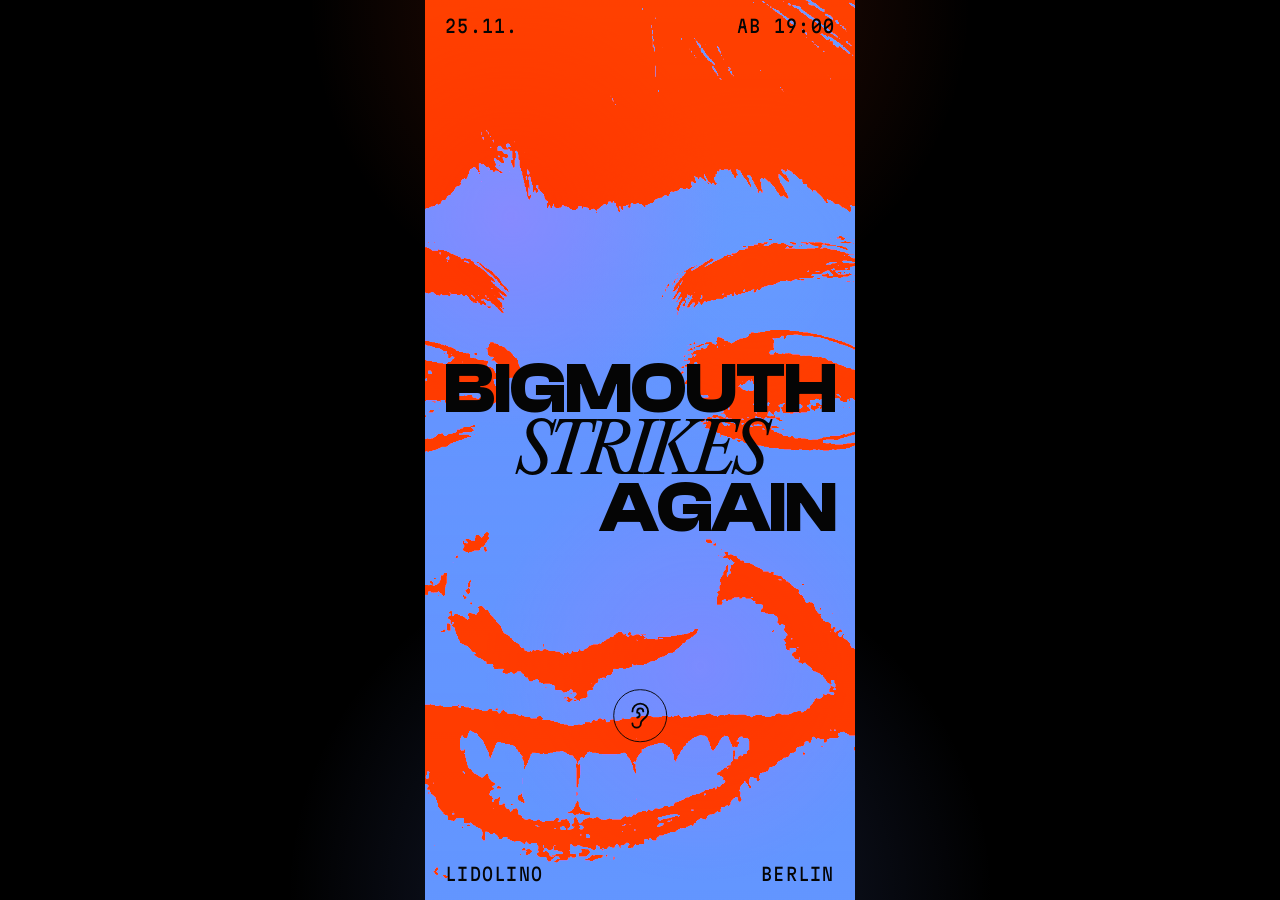
==== index.html @ bb535a6c "Prepare party invite site for deployment" ====
<!DOCTYPE html>
<html lang="de">
  <head>
    <meta charset="UTF-8" />
    <meta name="viewport" content="width=device-width, initial-scale=1.0" />
    <title>Dana Party Invite</title>
    <meta
      name="description"
      content="Mobile-first Einladungskarte fuer Danas Party."
    />
    <link rel="stylesheet" href="./styles.css" />
  </head>
  <body>
    <audio
      id="bg-audio"
      loop
      playsinline
      webkit-playsinline
      preload="auto"
      aria-hidden="true"
    >
      <source
        src="./assets/audio/bigmouth-strikes-again.mp3"
        type="audio/mpeg"
      />
    </audio>
    <div class="desktop-frame">
      <main class="invite-shell">
        <section class="panel hero-panel" id="hero">
          <div class="panel-face face-left" aria-hidden="true"></div>
          <img
            class="hero-face-image"
            src="./assets/images/face-final-v2.png"
            alt=""
            aria-hidden="true"
          />
          <div class="panel-copy hero-copy">
            <div class="hero-meta-row">
              <p class="hero-meta hero-date martian-mono">25.11.</p>
              <p class="hero-meta hero-time martian-mono">AB 19:00</p>
            </div>
            <div class="hero-stage">
              <h1 class="hero-title">
                <span>BIGMOUTH</span>
                <span class="editorial">STRIKES</span>
                <span>AGAIN</span>
              </h1>
              <p class="hero-note hero-note-primary editorial">
                <span class="hero-note-line hero-note-line-first">ES&nbsp;WIRD&nbsp;WAVY,</span>
                <span class="hero-note-line">PUNKIG,</span>
                <span class="hero-note-line">UND EIN</span>
                <span class="hero-note-line">BISSCHEN</span>
                <span class="hero-note-line">GUILTY</span>
              </p>
              <p class="hero-note hero-note-secondary editorial">
                <span class="hero-note-line">FIRST SET</span>
                <span class="hero-note-line">21:00</span>
              </p>
              <button
                class="music-trigger"
                id="music-trigger"
                type="button"
                aria-label="Musik starten"
                aria-pressed="false"
              >
                <svg
                  class="music-trigger__icon"
                  viewBox="0 0 24 24"
                  aria-hidden="true"
                >
                  <path
                    d="M6 8.5a6.5 6.5 0 1 1 13 0c0 6-6 6-6 10a3.5 3.5 0 1 1-7 0"
                  />
                  <path
                    d="M15 8.5a2.5 2.5 0 0 0-5 0v1a2 2 0 1 1 0 4"
                  />
                </svg>
              </button>
            </div>
            <div class="hero-meta-row">
              <p class="hero-meta hero-location martian-mono">LIDOLINO</p>
              <p class="hero-meta hero-city martian-mono">BERLIN</p>
            </div>
          </div>
        </section>
      </main>
    </div>
    <script>
      const bgAudio = document.getElementById("bg-audio");
      const musicTrigger = document.getElementById("music-trigger");

      if (bgAudio && musicTrigger) {
        bgAudio.volume = 0.28;
        let audioContext;

        const setMusicState = (isPlaying) => {
          musicTrigger.classList.toggle("is-active", isPlaying);
          musicTrigger.setAttribute("aria-pressed", String(isPlaying));
        };

        const toggleAudio = async () => {
          try {
            if (!audioContext) {
              const AudioContextClass =
                window.AudioContext || window.webkitAudioContext;

              if (AudioContextClass) {
                audioContext = new AudioContextClass();
              }
            }

            if (audioContext && audioContext.state === "suspended") {
              await audioContext.resume();
            }

            if (!bgAudio.paused) {
              bgAudio.pause();
              setMusicState(false);
              return;
            }

            await bgAudio.play();
            setMusicState(true);
          } catch (error) {
            setMusicState(false);
          }
        };

        bgAudio.addEventListener("play", () => setMusicState(true));
        bgAudio.addEventListener("pause", () => setMusicState(false));
        musicTrigger.addEventListener("click", toggleAudio);
        setMusicState(false);
      }
    </script>
  </body>
</html>
---- styles.css ----
@font-face {
  font-family: "Clash Display";
  src: url("./assets/fonts/clash/ClashDisplay-Variable.ttf") format("truetype");
  font-weight: 200 700;
  font-style: normal;
}

@font-face {
  font-family: "PP Editorial";
  src: url("./assets/fonts/pp-editorial/PPEditorialNew-Regular.otf")
    format("opentype");
  font-weight: 400;
  font-style: normal;
}

@font-face {
  font-family: "PP Editorial";
  src: url("./assets/fonts/pp-editorial/PPEditorialNew-Italic.otf")
    format("opentype");
  font-weight: 400;
  font-style: italic;
}

@font-face {
  font-family: "PP Editorial";
  src: url("./assets/fonts/pp-editorial/PPEditorialNew-Light.otf")
    format("opentype");
  font-weight: 300;
  font-style: normal;
}

@font-face {
  font-family: "PP Editorial";
  src: url("./assets/fonts/pp-editorial/PPEditorialNew-Ultrabold.otf")
    format("opentype");
  font-weight: 800;
  font-style: normal;
}

@font-face {
  font-family: "Martian Mono";
  src: url("./assets/fonts/martian-mono/MartianMono-Variable.ttf")
    format("truetype");
  font-weight: 100 800;
  font-style: normal;
  font-stretch: 75% 112.5%;
}

:root {
  --bg: #000000;
  --cyan: #6e8fff;
  --orange: #ff4a16;
  --cream: #f4e7d9;
  --ink: #050505;
  --cycle-duration: 11s;
  --shell-width: min(100vw, 430px);
  --shell-shadow: 0 0 0 1px rgba(255, 255, 255, 0.06), 0 22px 60px rgba(0, 0, 0, 0.65);
  --martian-wght: 400;
  --martian-wdth: 100;
}

* {
  box-sizing: border-box;
}

html {
  scroll-behavior: smooth;
  overflow-x: hidden;
}

body {
  margin: 0;
  min-height: 100vh;
  background:
    radial-gradient(circle at top, rgba(255, 74, 22, 0.2), transparent 30%),
    radial-gradient(circle at bottom, rgba(110, 143, 255, 0.22), transparent 32%),
    var(--bg);
  color: var(--ink);
  font-family: "Clash Display", sans-serif;
}

.martian-mono {
  font-family: "Martian Mono", monospace;
  font-weight: var(--martian-wght);
  font-stretch: calc(var(--martian-wdth) * 1%);
  font-variation-settings:
    "wght" var(--martian-wght),
    "wdth" var(--martian-wdth);
}

img {
  display: block;
  max-width: 100%;
}

.desktop-frame {
  display: flex;
  justify-content: center;
  min-height: 100svh;
}

.invite-shell {
  position: relative;
  width: var(--shell-width);
  min-height: 100svh;
  overflow: visible;
  container-type: inline-size;
}

.panel {
  position: relative;
  min-height: 100svh;
  padding: 18px;
  display: flex;
  align-items: flex-end;
  overflow: visible;
  isolation: isolate;
}

.panel::after {
  content: none;
}

.hero-panel {
  background: var(--cyan);
  overflow: hidden;
}

.hero-panel::before {
  content: "";
  position: absolute;
  inset: 0;
  z-index: 1;
  pointer-events: none;
  background:
    radial-gradient(circle at 20% 24%, rgba(255, 86, 36, 0.34), transparent 28%),
    radial-gradient(circle at 76% 30%, rgba(135, 154, 255, 0.24), transparent 26%),
    radial-gradient(circle at 64% 74%, rgba(255, 74, 22, 0.24), transparent 30%),
    linear-gradient(180deg, rgba(255, 255, 255, 0.08), rgba(255, 255, 255, 0) 32%, rgba(110, 143, 255, 0.12) 100%);
  mix-blend-mode: overlay;
  opacity: 0.98;
  -webkit-backdrop-filter: saturate(1.32) contrast(1.08) brightness(1.03);
  backdrop-filter: saturate(1.32) contrast(1.08) brightness(1.03);
}

.panel-face {
  display: none;
}

.panel-face::before {
  content: "";
  position: absolute;
  inset: -6%;
  background: var(--face-color, var(--orange));
  -webkit-mask-image: url("./assets/images/face-mask.png");
  mask-image: url("./assets/images/face-mask.png");
  -webkit-mask-repeat: no-repeat;
  mask-repeat: no-repeat;
  -webkit-mask-position: var(--mask-position, center);
  mask-position: var(--mask-position, center);
  -webkit-mask-size: var(--mask-size, cover);
  mask-size: var(--mask-size, cover);
}

.face-left {
  --face-color: var(--orange);
  --mask-position: 28% 24%;
  --mask-size: 118%;
}

.panel-copy {
  position: relative;
  z-index: 2;
  width: 100%;
  display: grid;
  gap: 14px;
  min-height: calc(100svh - 36px);
}

.hero-copy {
  --strikes-scale: 1;
  grid-template-rows: auto 1fr auto;
}

.hero-copy > * {
  position: relative;
  z-index: 1;
}

.hero-stage {
  --music-top-title: 66%;
  --music-top-body: 83%;
  position: relative;
  display: grid;
  align-self: stretch;
  align-items: center;
}

.hero-face-image {
  position: absolute;
  top: 50%;
  left: 50%;
  width: 135vw;
  max-width: none;
  height: 135svh;
  max-height: none;
  transform: translate(-50%, -50%);
  object-fit: contain;
  object-position: center;
  z-index: 0;
  pointer-events: none;
  animation: face-rotate 24s linear infinite;
}

.hero-stage > * {
  grid-area: 1 / 1;
}

.hero-meta-row {
  width: calc(100% - 1cqw);
  margin: 0 auto;
  display: flex;
  align-items: center;
  justify-content: space-between;
  gap: 16px;
}

.hero-meta {
  --martian-wght: 460;
  --martian-wdth: 100;
  margin: 0;
  font-size: clamp(0.82rem, 2.7vw, 0.98rem);
  line-height: 1;
  letter-spacing: 0.08em;
  text-transform: uppercase;
  white-space: nowrap;
  color: var(--ink);
  display: inline-block;
  transform: scaleY(1.14);
  transform-origin: center;
}

.hero-date,
.hero-location {
  text-align: left;
}

.hero-time,
.hero-city {
  text-align: right;
}

.eyebrow,
.hero-note {
  margin: 0;
  text-transform: uppercase;
  letter-spacing: 0.14em;
}

.eyebrow {
  font-size: 0.78rem;
  color: rgba(0, 0, 0, 0.72);
}

.hero-title,
.date-lockup,
.detail-title {
  margin: 0;
  line-height: 0.88;
}

.hero-title {
  display: grid;
  grid-template-columns: max-content;
  justify-content: center;
  gap: 0;
  font-size: clamp(2.7rem, 10.8vw, 4rem);
  letter-spacing: -0.06em;
  width: calc(100% - 6cqw);
  margin-inline: auto;
}

.hero-title span {
  display: block;
  opacity: 1;
  animation: hero-title-line-cycle var(--cycle-duration) cubic-bezier(0.35, 0, 0.2, 1) infinite;
}

.hero-title span:first-child,
.hero-title span:last-child {
  font-size: min(16.55cqw, 4.58rem);
  line-height: 0.88;
  letter-spacing: -0.015em;
  white-space: nowrap;
}

.hero-title span:first-child {
  justify-self: center;
  text-align: center;
  margin-bottom: 0.04em;
}

.hero-title span:nth-child(2) {
  justify-self: center;
  text-align: center;
  font-size: calc(1.08em * var(--strikes-scale));
  margin-bottom: -0.1em;
  animation-name: hero-title-strikes-cycle;
}

.hero-title span:last-child {
  justify-self: stretch;
  text-align: right;
}

.editorial {
  font-family: "PP Editorial", serif;
  font-style: italic;
  font-weight: 400;
}

.hero-note {
  width: calc(100% - 6cqw);
  max-width: none;
  margin-inline: auto;
  display: grid;
  justify-items: center;
  font-size: calc(clamp(2.45rem, 9.9vw, 3.7rem) * var(--strikes-scale));
  line-height: 0.88;
  letter-spacing: -0.06em;
  text-transform: none;
  color: var(--ink);
  opacity: 0;
}

.hero-note-primary {
  animation: hero-note-primary-cycle var(--cycle-duration) cubic-bezier(0.35, 0, 0.2, 1) infinite;
}

.hero-note-secondary {
  animation: hero-note-secondary-cycle var(--cycle-duration) cubic-bezier(0.35, 0, 0.2, 1) infinite;
}

.hero-note-line {
  display: block;
}

.hero-note-line-first {
  transform: translateX(-0.16em);
}

.music-trigger {
  position: absolute;
  left: 50%;
  top: var(--music-top-title);
  width: clamp(2.8rem, 10.5vw, 3.35rem);
  height: clamp(2.8rem, 10.5vw, 3.35rem);
  border: 1.6px solid rgba(5, 5, 5, 0.92);
  border-radius: 999px;
  background: transparent;
  color: var(--ink);
  display: grid;
  place-items: center;
  padding: 0;
  cursor: pointer;
  opacity: 0;
  transform: translate(-50%, -50%);
  animation: music-trigger-intro var(--cycle-duration) cubic-bezier(0.35, 0, 0.2, 1) 1 forwards;
  transition:
    background-color 180ms ease,
    border-color 180ms ease,
    color 180ms ease;
}

.music-trigger:hover,
.music-trigger:focus-visible {
  background: rgba(255, 255, 255, 0.18);
  outline: none;
}

.music-trigger:active {
  filter: brightness(0.96);
}

.music-trigger.is-active {
  background: rgba(5, 5, 5, 0.96);
  border-color: rgba(5, 5, 5, 0.96);
  color: var(--cyan);
}

.music-trigger__icon {
  display: block;
  width: 56%;
  height: 56%;
  fill: none;
  stroke: currentColor;
  stroke-width: 1.55;
  stroke-linecap: round;
  stroke-linejoin: round;
}

@keyframes music-trigger-intro {
  0%,
  4% {
    top: var(--music-top-title);
    opacity: 0;
  }

  14%,
  30% {
    top: var(--music-top-title);
    opacity: 1;
  }

  42%,
  100% {
    top: var(--music-top-body);
    opacity: 1;
  }
}

@keyframes hero-title-line-cycle {
  0%,
  4% {
    opacity: 0;
    transform: translateY(0.45rem);
  }

  14%,
  24% {
    opacity: 1;
    transform: translateY(0);
  }

  34%,
  100% {
    opacity: 0;
    transform: translateY(-0.45rem);
  }
}

@keyframes hero-title-strikes-cycle {
  0%,
  4% {
    opacity: 0;
    transform: translateY(0.45rem);
  }

  12%,
  31% {
    opacity: 1;
    transform: translateY(0);
  }

  37%,
  100% {
    opacity: 0;
    transform: translateY(-0.45rem);
  }
}

@keyframes hero-note-primary-cycle {
  0%,
  42% {
    opacity: 0;
    transform: translateY(0.45rem);
  }

  50%,
  66% {
    opacity: 1;
    transform: translateY(0);
  }

  78%,
  100% {
    opacity: 0;
    transform: translateY(-0.45rem);
  }
}

@keyframes hero-note-secondary-cycle {
  0%,
  78% {
    opacity: 0;
    transform: translateY(0.45rem);
  }

  86%,
  98% {
    opacity: 1;
    transform: translateY(0);
  }

  100% {
    opacity: 0;
    transform: translateY(-0.45rem);
  }
}

@keyframes face-rotate {
  from {
    transform: translate(-50%, -50%) rotate(0deg);
  }

  to {
    transform: translate(-50%, -50%) rotate(360deg);
  }
}

@media (max-width: 430px) {
  .hero-copy {
    --strikes-scale: 1.13;
  }

  .hero-face-image {
    top: 54%;
    width: 320vw;
    height: 280svh;
    object-position: 50% 28%;
  }

  .hero-meta {
    --martian-wght: 540;
  }
}

@media (prefers-reduced-motion: reduce) {
  .hero-title span,
  .hero-note {
    animation: none;
    transform: none;
  }

  .hero-note {
    opacity: 0;
  }

  .hero-face-image {
    animation: none;
  }
}
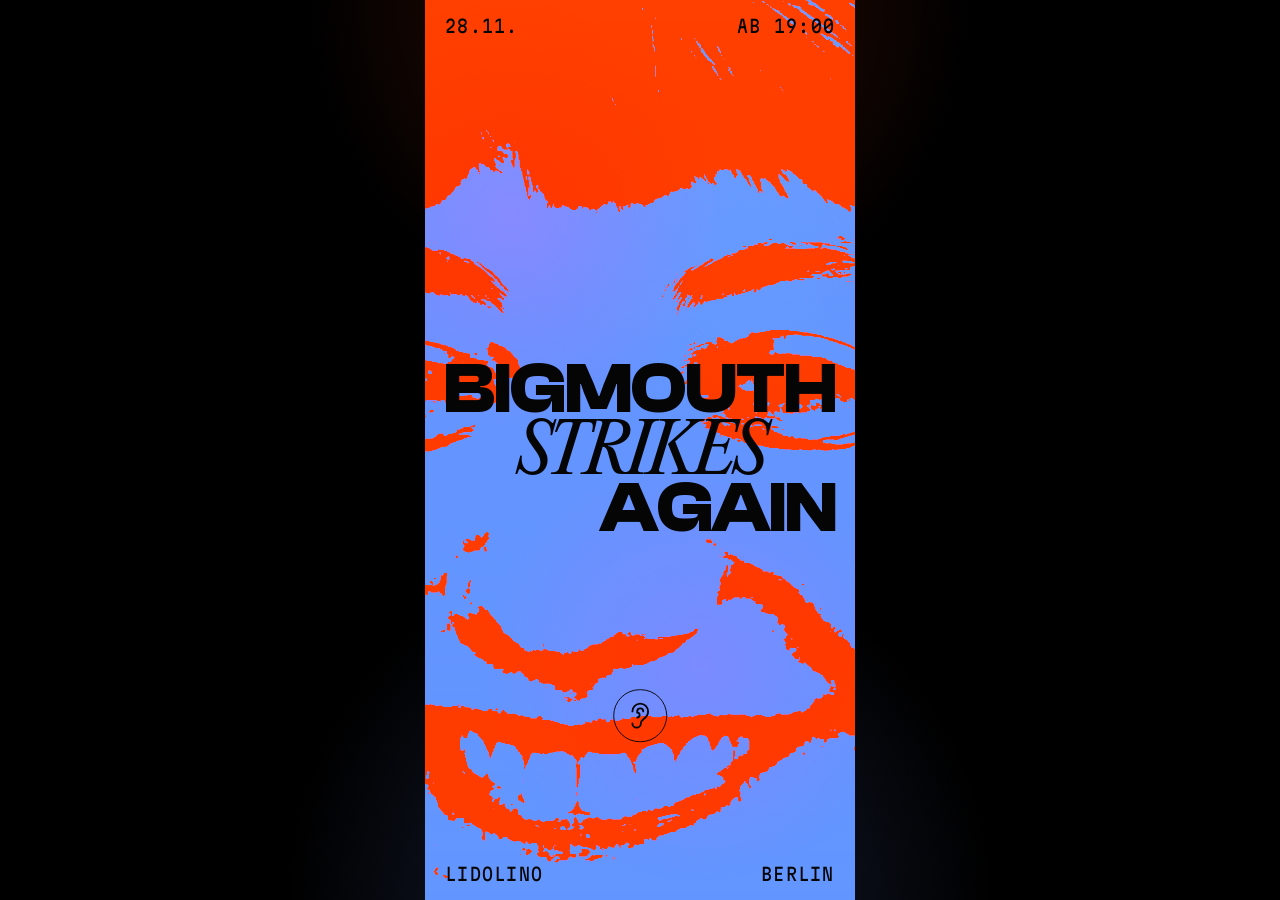
==== commit 35b3edf9: "Update invite date and rename site to 28-11-26" ====
--- a/index.html
+++ b/index.html
@@ -6,7 +6,33 @@
     <title>Dana Party Invite</title>
     <meta
       name="description"
-      content="Mobile-first Einladungskarte fuer Danas Party."
+      content="BIGMOUTH STRIKES AGAIN. Am 28.11. ab 19:00 im Lidolino, Berlin."
+    />
+    <link rel="canonical" href="https://toccka.github.io/28-11-26/" />
+    <meta property="og:type" content="website" />
+    <meta property="og:site_name" content="Dana Party" />
+    <meta property="og:title" content="Dana hat Geburtstag!" />
+    <meta
+      property="og:description"
+      content="BIGMOUTH STRIKES AGAIN. Am 28.11. ab 19:00 im Lidolino, Berlin."
+    />
+    <meta property="og:url" content="https://toccka.github.io/28-11-26/" />
+    <meta
+      property="og:image"
+      content="https://toccka.github.io/28-11-26/assets/images/og-cover.png?v=2"
+    />
+    <meta property="og:image:width" content="1200" />
+    <meta property="og:image:height" content="630" />
+    <meta property="og:image:type" content="image/png" />
+    <meta name="twitter:card" content="summary_large_image" />
+    <meta name="twitter:title" content="Dana hat Geburtstag!" />
+    <meta
+      name="twitter:description"
+      content="BIGMOUTH STRIKES AGAIN. Am 28.11. ab 19:00 im Lidolino, Berlin."
+    />
+    <meta
+      name="twitter:image"
+      content="https://toccka.github.io/28-11-26/assets/images/og-cover.png?v=2"
     />
     <link rel="stylesheet" href="./styles.css" />
   </head>
@@ -36,7 +62,7 @@
           />
           <div class="panel-copy hero-copy">
             <div class="hero-meta-row">
-              <p class="hero-meta hero-date martian-mono">25.11.</p>
+              <p class="hero-meta hero-date martian-mono">28.11.</p>
               <p class="hero-meta hero-time martian-mono">AB 19:00</p>
             </div>
             <div class="hero-stage">
--- a/styles.css
+++ b/styles.css
@@ -353,6 +353,9 @@
   position: absolute;
   left: 50%;
   top: var(--music-top-title);
+  -webkit-appearance: none;
+  appearance: none;
+  -webkit-tap-highlight-color: transparent;
   width: clamp(2.8rem, 10.5vw, 3.35rem);
   height: clamp(2.8rem, 10.5vw, 3.35rem);
   border: 1.6px solid rgba(5, 5, 5, 0.92);
@@ -372,10 +375,15 @@
     color 180ms ease;
 }
 
-.music-trigger:hover,
+.music-trigger:focus,
 .music-trigger:focus-visible {
-  background: rgba(255, 255, 255, 0.18);
   outline: none;
+}
+
+@media (hover: hover) and (pointer: fine) {
+  .music-trigger:hover {
+    background: rgba(255, 255, 255, 0.18);
+  }
 }
 
 .music-trigger:active {
@@ -487,7 +495,7 @@
   }
 
   86%,
-  98% {
+  88% {
     opacity: 1;
     transform: translateY(0);
   }
